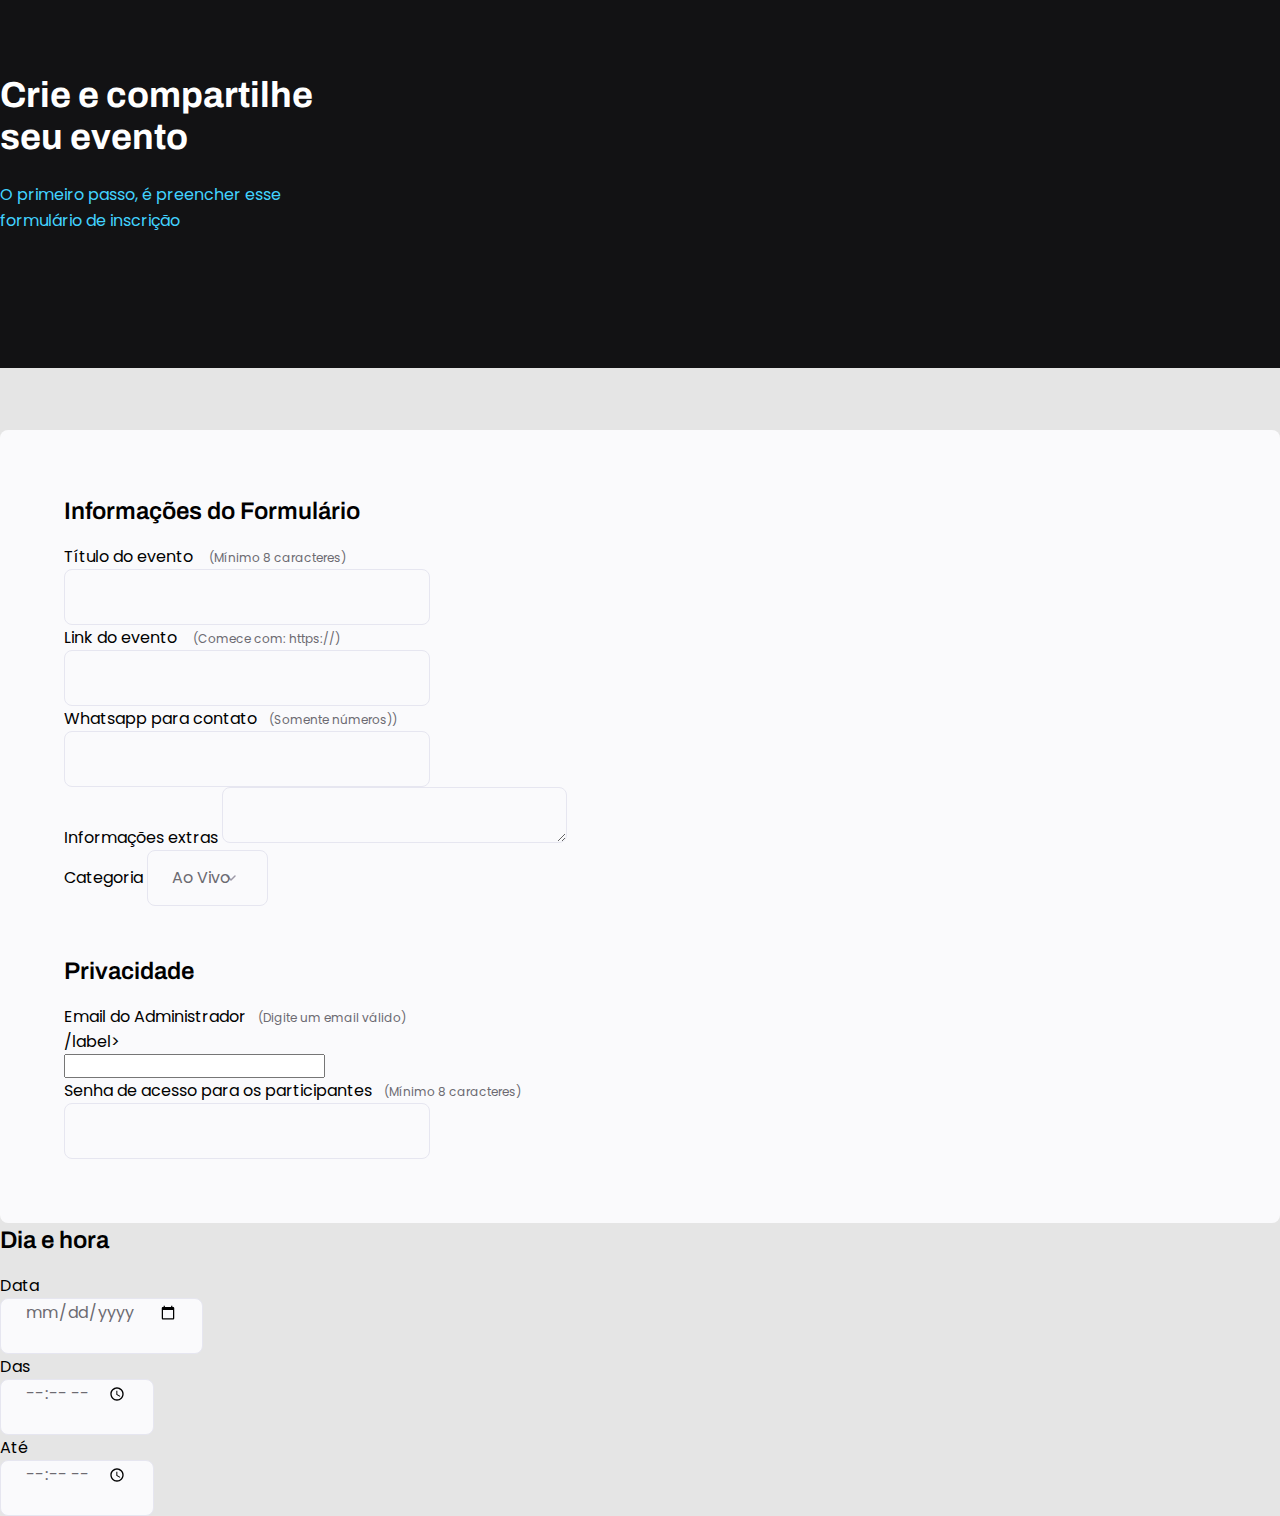
==== Index.html @ 12e7ebdb "salvar o que foi feito" ====
<!DOCTYPE html>
<html lang="en">
<head>
    <meta charset="UTF-8">
    <meta name="viewport" content="width=device-width, initial-scale=1.0">
    <link rel="stylesheet" href="formulario.css">
    <title>Cadastrar</title>
</head>
<body>

    <div id="conteudo">
    <header>
        <h1>Crie e compartilhe seu evento</h1>
        <p>O primeiro passo, é preencher esse formulário de inscrição<object data="" type=""></object></p>
    </header>

    <form action="">
    <fieldset>
        <div class="fieldset">
        <legend>Informações do Formulário</legend>

        <div class="input">
            <label for="titulo">Título do evento <span>(Mínimo 8 caracteres)</span></label>
            <input type="text" id="titulo">
        </div>

        <div class="input">
            <label for="link">Link do evento <span>(Comece com: https://)</span></label>
            <input type="url" id="link">
        </div>

        <div class="input">
            <label for="whatsapp">Whatsapp para contato<span>(Somente números))</span></label>
            <input type="number" id="whatsapp">
        </div>

        <div class="input">
            <label for="informacoes">Informações extras</label>
            <textarea id="informacoes"></textarea>
        </div>

        <div class="input">
            <label for="categoria">Categoria</label>
            <select id="categoria">
                <option value="live">Ao Vivo</option>
                <option value="podcast">Podcast</option>
                <option value="mentoring">Mentoria</option>
            </select>
        </div>
        </div>
    </fieldset>

    <fieldset>
        <div class="fieldset">
        <legend>Privacidade</legend>

        <div class="input">
            <label for="email">Email do Administrador<span>(Digite um email válido)</span></div>/label>
            <input type="email" id="email">
        </div>

        <div class="input">
            <label for="senha">Senha de acesso para os participantes<span>(Mínimo 8 caracteres)</span></label>
            <input type="passeword" id="senha">
        </div>
        </div>
    </fieldset>

    <fieldset>
       <div class="fieldset">
        <legend>Dia e hora</legend>

        <div id="ladolado">
        <div class="input">
            <label for="data">Data</label>
            <input type="date" id="data">
        </div>

        <div class="input">
            <label for="inicio">Das</label>
            <input type="time" id="inicio">
        </div>

        <div class="input">
             <label for="fim">Até</label>
             <input type="time" id="fim">
        </div>
       </div>

       </div>
    </fieldset>
    
    </form>
    </div>
</body>
</html>
---- formulario.css ----
@import url('https://fonts.googleapis.com/css2?family=Archivo:ital,wght@0,100..900;1,100..900&family=Poppins:ital,wght@0,100;0,200;0,300;0,400;0,500;0,600;0,700;0,800;0,900;1,100;1,200;1,300;1,400;1,500;1,600;1,700;1,800;1,900&display=swap');

* {
    margin: 0;
    padding: 0;
    box-sizing: border-box;
}

body, input, button, select, textarea {
    font-family: "poppins", sans-serif;
}

.conteudo {
    width: 736px;
    margin: auto;
}

header {
    width: 319px;
    margin-top: 74px;
}
h1 {
    font-family: "Archivo", sans-serif;
    font-weight: bold;
    font-size: 36px;
    line-height: 42px;
    color: white;
    margin-bottom: 24px;
}
p {
    font-size: 16px;
    line-height: 26px;
    color: #42d3ff;
}

form {
    background: #fafafc;
    margin-top: 38px;
    min-height: 300px;
    border-radius: 8px;
    padding: 64px;
    
    display: flex;
    flex-direction: column;
    gap: 48px;
}
fieldset {
    border: none;
}
/*foi feito esse ID, pois o display flex nao funciona no legend, então, foi preciso colocar dentro da div com esse ID*/
#fieldset {
    display: flex;
    flex-direction: column;
    gap: 24px;
}
fieldset legend {
    font-family: 'archivo', sans-serif;
    font-weight: 600;
    font-size: 24px;
    line-height: 34px;
    padding-bottom: 16px;
}
input {
    display: flex;
    flex-direction: column;
}
input label {
    font-size: 14px;
    line-height: 24px;
    color: #4e4958;

    margin-bottom: 8px;
}
label span {
    margin-left: 12px;
    color: #6c6a71;
    font-size: 12px;
    line-height: 20px;
}
.input input, .input textarea, .input select{
    background: #fafafc;
    border: 1px solid #e6e6f0;
    border-radius: 8px;

    height: 56px;
    padding: 0 24px;
    font-size: 16px;
    line-height: 26px;
    color: #6c6a71;
}

textarea {
    padding: 0;
    height: 168px;
}

.input select {
    appearance: none;

    background-image: url("data:image/svg+xml,%3Csvg width='24' height='24' viewBox='0 0 24 24' fill='none' xmlns='http://www.w3.org/2000/svg'%3E%3Cg clip-path='url(%23clip0_1_54)'%3E%3Cpath d='M8 10L12 14L16 10' stroke='%239C98A6' stroke-width='1.5' stroke-linecap='round' stroke-linejoin='round'/%3E%3C/g%3E%3Cdefs%3E%3CclipPath id='clip0_1_54'%3E%3Crect width='24' height='24' fill='white'/%3E%3C/clipPath%3E%3C/defs%3E%3C/svg%3E%0A");
    background-repeat: no-repeat;
    background-position: right 24px top 50%;
}

.ladolado {
    display: flex;
    gap: 20px;
}
.ladolado > div:nth-child(1) {
    width: 100%;
}

body {
    background: #e5e5e5;
}
body::before {
    content: '';
    width: 100%;
    height: 368px;

    position: absolute;
    left: 0;
    top: 0;
    z-index: -1;
    background: #121214;
}
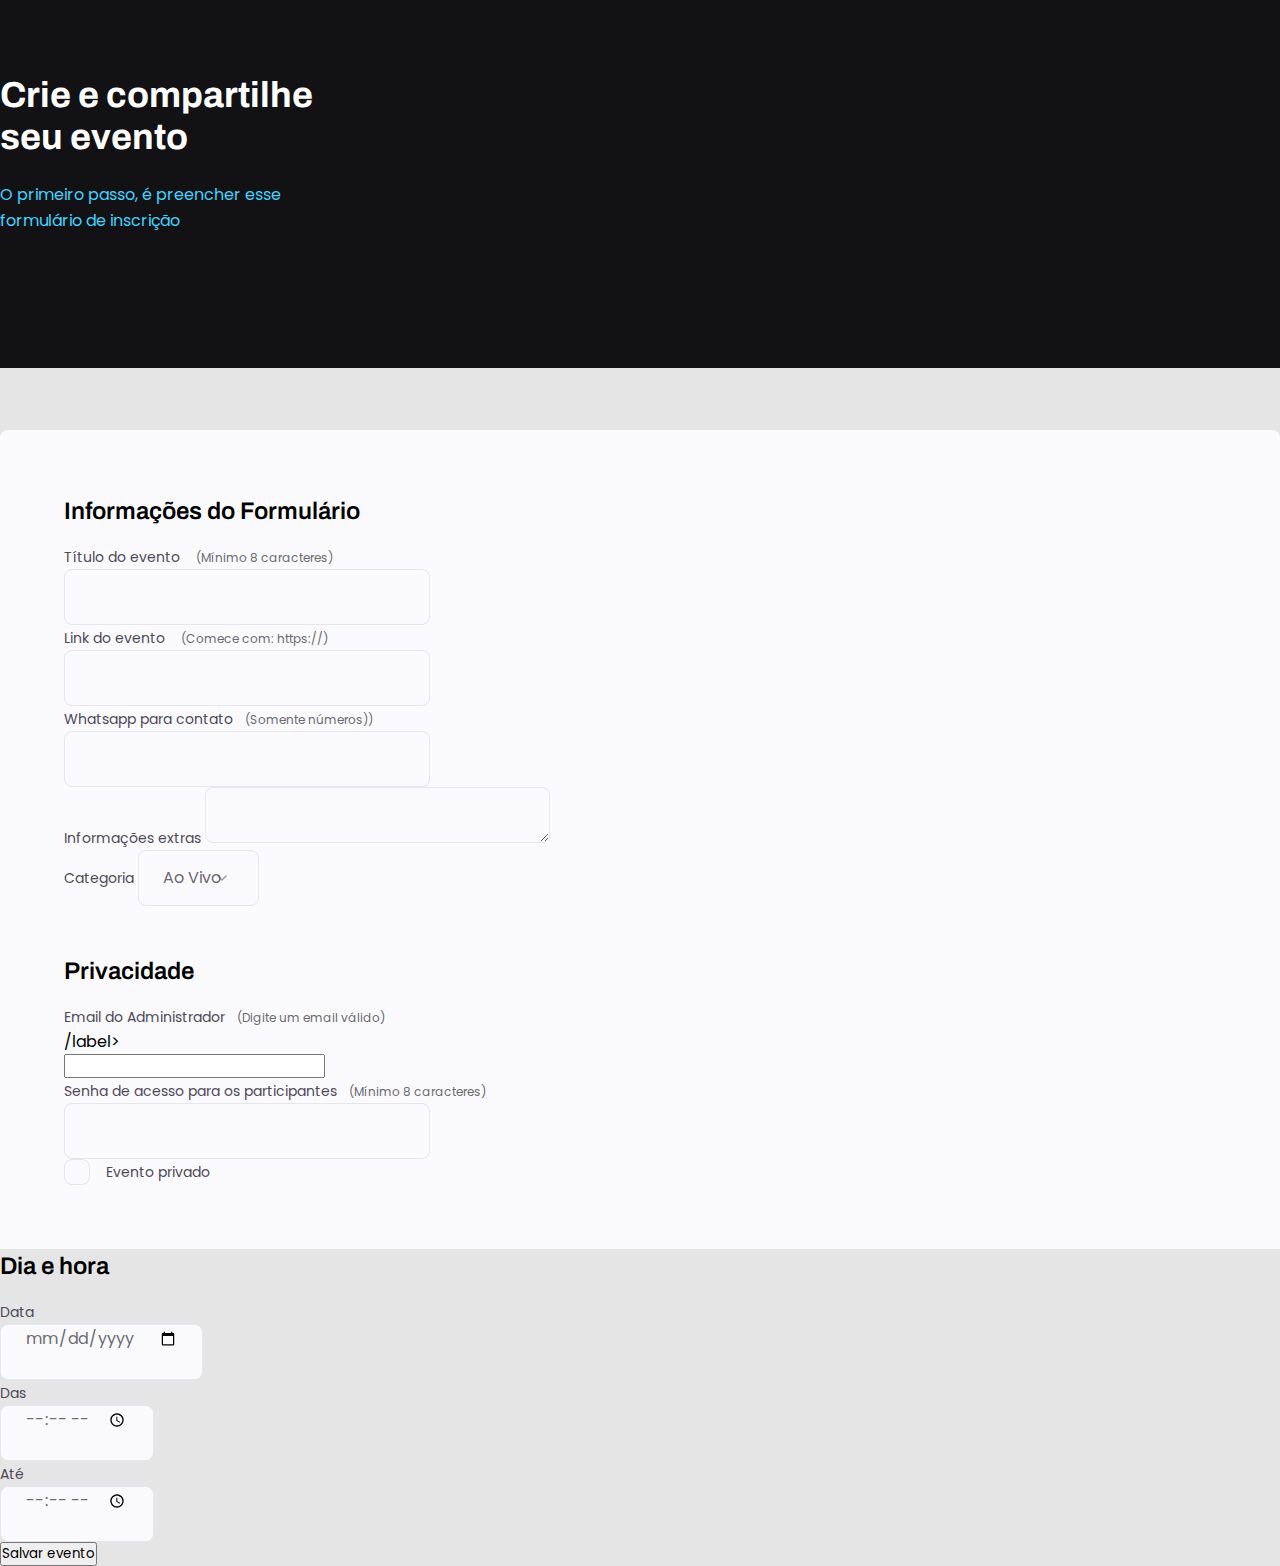
==== commit 9f6271ff: "comitar até aqui" ====
--- a/Index.html
+++ b/Index.html
@@ -63,6 +63,12 @@
             <label for="senha">Senha de acesso para os participantes<span>(Mínimo 8 caracteres)</span></label>
             <input type="passeword" id="senha">
         </div>
+
+        <div class="checkbox">
+            <input type="checkbox" id="privacidade">
+            <label for="privacidade">Evento privado</label>
+        </div>
+
         </div>
     </fieldset>
 
@@ -91,6 +97,11 @@
     </fieldset>
     
     </form>
+
+    <div class="enviar">
+        <input type="submit" value="Salvar evento">
+    </div>
+
     </div>
 </body>
 </html>
--- a/formulario.css
+++ b/formulario.css
@@ -6,7 +6,7 @@
     box-sizing: border-box;
 }
 
-body, input, button, select, textarea {
+body, input, select, textarea {
     font-family: "poppins", sans-serif;
 }
 
@@ -37,7 +37,7 @@
     background: #fafafc;
     margin-top: 38px;
     min-height: 300px;
-    border-radius: 8px;
+    border-radius: 8px 8px 0 0;
     padding: 64px;
     
     display: flex;
@@ -64,7 +64,8 @@
     display: flex;
     flex-direction: column;
 }
-input label {
+.input label, 
+.checkbox label{
     font-size: 14px;
     line-height: 24px;
     color: #4e4958;
@@ -110,6 +111,36 @@
     width: 100%;
 }
 
+.checkbox {
+    position: relative;
+}
+.checkbox input {
+    position: absolute;
+    height: 24px;
+    width: 24px;
+
+    opacity: 0;
+}
+.checkbox label {
+    display: flex;
+    align-items: center;
+    gap: 16px;
+    margin-bottom: 0;
+}
+.checkbox label::before {
+    content: '';
+    height: 24px;
+    width: 24px;
+    border: 1px solid #e6e6f0;
+    border-radius: 8px;
+}
+.checkbox label:checked + label::before {
+    background-image: url("data:image/svg+xml,%3Csvg width='18' height='14' viewBox='0 0 18 14' fill='none' xmlns='http://www.w3.org/2000/svg'%3E%3Cpath d='M5.99997 11.17L1.82997 7L0.409973 8.41L5.99997 14L18 2L16.59 0.589996L5.99997 11.17Z' fill='%2342D3FF'/%3E%3C/svg%3E%0A");
+}
+
+.checkbox input:focus + label::before {
+    outline: 2px solid black;
+}
 body {
     background: #e5e5e5;
 }
@@ -125,3 +156,32 @@
     background: #121214;
 }
 
+.salvar {
+    background: #f0f0f4;
+    height: 136px;
+
+    display: flex;
+    flex-direction: column;
+    padding: 40px 64px;
+    border-top: 1px solid #d6d6d6;
+    border-radius: 0 0 8px 8px;
+
+    margin-bottom: 100px;
+}
+.salvar input{
+    height: 56px;
+    background: #04d361;
+    border-radius: 8px;
+    border: 0;
+
+    font-family: "archivo", sans-serif;
+    font-weight: 600;
+    font-size: 16px;
+    line-height: 26px;
+    color: #ffffff";
+}
+.salvar input:hover {
+    background: #08a04c;
+}
+
+
